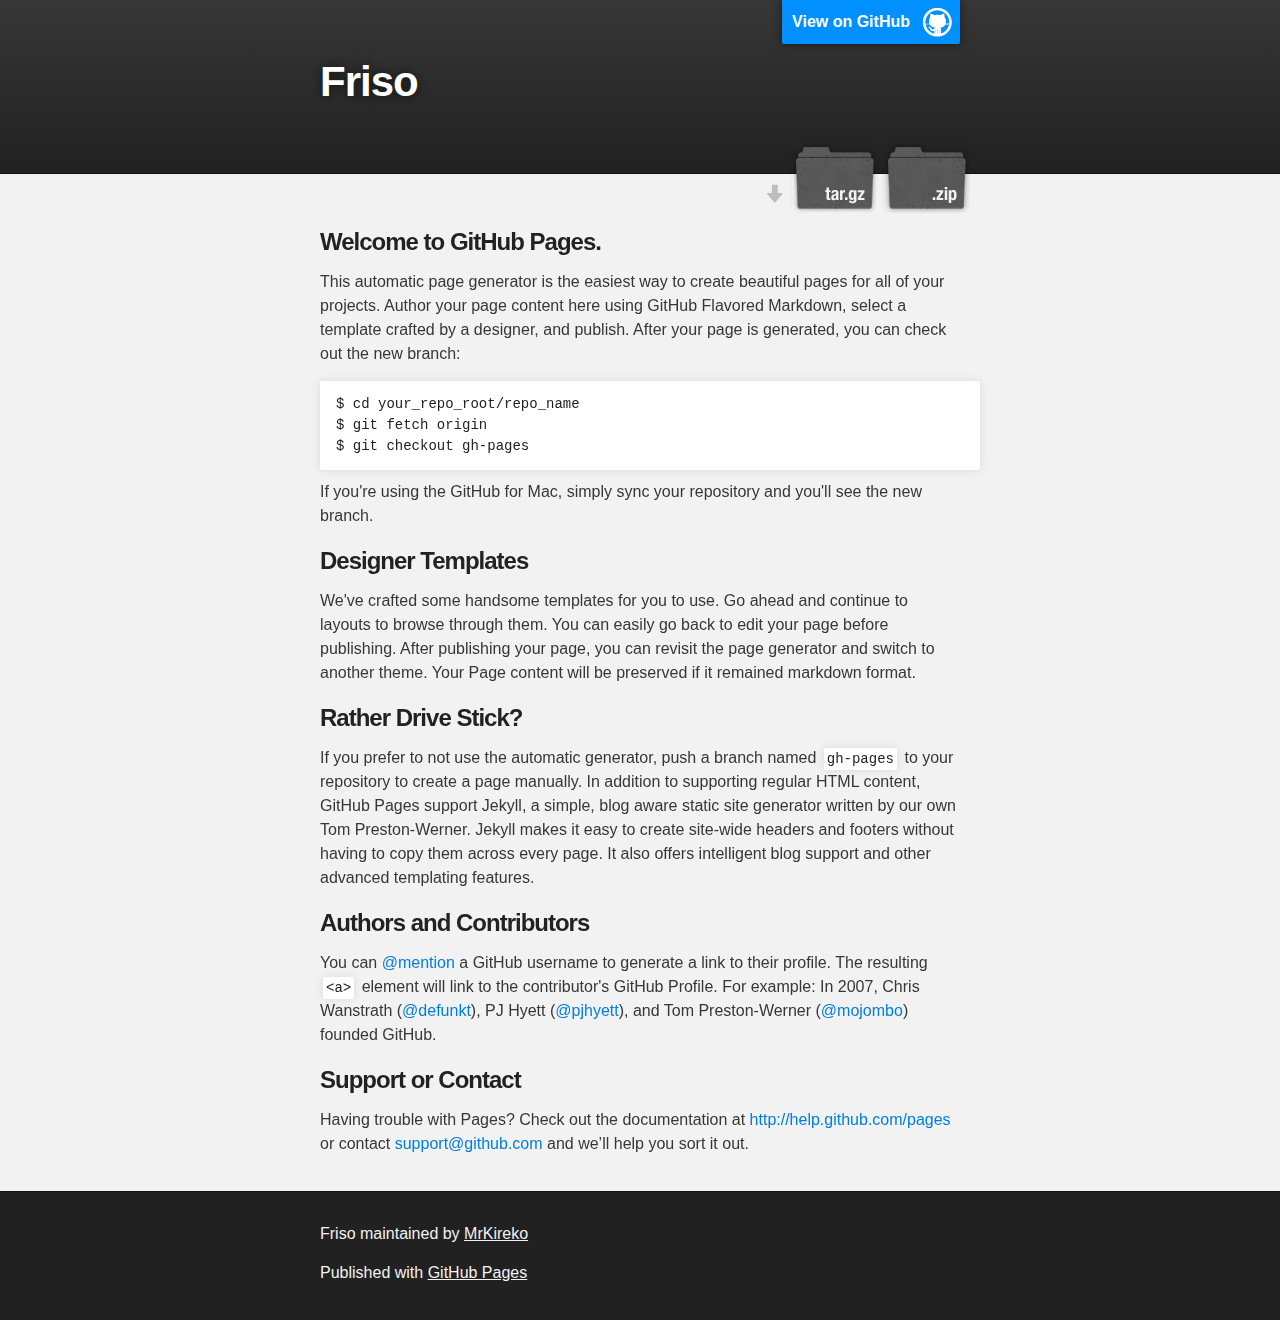
==== index.html @ 65011efc "Create gh-pages branch via GitHub" ====
<!DOCTYPE html>
<html>

  <head>
    <meta charset='utf-8'>
    <meta http-equiv="X-UA-Compatible" content="chrome=1">
    <meta name="description" content="Friso : ">

    <link rel="stylesheet" type="text/css" media="screen" href="stylesheets/stylesheet.css">

    <title>Friso</title>
  </head>

  <body>

    <!-- HEADER -->
    <div id="header_wrap" class="outer">
        <header class="inner">
          <a id="forkme_banner" href="https://github.com/MrKireko/friso">View on GitHub</a>

          <h1 id="project_title">Friso</h1>
          <h2 id="project_tagline"></h2>

            <section id="downloads">
              <a class="zip_download_link" href="https://github.com/MrKireko/friso/zipball/master">Download this project as a .zip file</a>
              <a class="tar_download_link" href="https://github.com/MrKireko/friso/tarball/master">Download this project as a tar.gz file</a>
            </section>
        </header>
    </div>

    <!-- MAIN CONTENT -->
    <div id="main_content_wrap" class="outer">
      <section id="main_content" class="inner">
        <h3>
<a name="welcome-to-github-pages" class="anchor" href="#welcome-to-github-pages"><span class="octicon octicon-link"></span></a>Welcome to GitHub Pages.</h3>

<p>This automatic page generator is the easiest way to create beautiful pages for all of your projects. Author your page content here using GitHub Flavored Markdown, select a template crafted by a designer, and publish. After your page is generated, you can check out the new branch:</p>

<pre><code>$ cd your_repo_root/repo_name
$ git fetch origin
$ git checkout gh-pages
</code></pre>

<p>If you're using the GitHub for Mac, simply sync your repository and you'll see the new branch.</p>

<h3>
<a name="designer-templates" class="anchor" href="#designer-templates"><span class="octicon octicon-link"></span></a>Designer Templates</h3>

<p>We've crafted some handsome templates for you to use. Go ahead and continue to layouts to browse through them. You can easily go back to edit your page before publishing. After publishing your page, you can revisit the page generator and switch to another theme. Your Page content will be preserved if it remained markdown format.</p>

<h3>
<a name="rather-drive-stick" class="anchor" href="#rather-drive-stick"><span class="octicon octicon-link"></span></a>Rather Drive Stick?</h3>

<p>If you prefer to not use the automatic generator, push a branch named <code>gh-pages</code> to your repository to create a page manually. In addition to supporting regular HTML content, GitHub Pages support Jekyll, a simple, blog aware static site generator written by our own Tom Preston-Werner. Jekyll makes it easy to create site-wide headers and footers without having to copy them across every page. It also offers intelligent blog support and other advanced templating features.</p>

<h3>
<a name="authors-and-contributors" class="anchor" href="#authors-and-contributors"><span class="octicon octicon-link"></span></a>Authors and Contributors</h3>

<p>You can <a href="https://github.com/blog/821" class="user-mention">@mention</a> a GitHub username to generate a link to their profile. The resulting <code>&lt;a&gt;</code> element will link to the contributor's GitHub Profile. For example: In 2007, Chris Wanstrath (<a href="https://github.com/defunkt" class="user-mention">@defunkt</a>), PJ Hyett (<a href="https://github.com/pjhyett" class="user-mention">@pjhyett</a>), and Tom Preston-Werner (<a href="https://github.com/mojombo" class="user-mention">@mojombo</a>) founded GitHub.</p>

<h3>
<a name="support-or-contact" class="anchor" href="#support-or-contact"><span class="octicon octicon-link"></span></a>Support or Contact</h3>

<p>Having trouble with Pages? Check out the documentation at <a href="http://help.github.com/pages">http://help.github.com/pages</a> or contact <a href="mailto:support@github.com">support@github.com</a> and we’ll help you sort it out.</p>
      </section>
    </div>

    <!-- FOOTER  -->
    <div id="footer_wrap" class="outer">
      <footer class="inner">
        <p class="copyright">Friso maintained by <a href="https://github.com/MrKireko">MrKireko</a></p>
        <p>Published with <a href="http://pages.github.com">GitHub Pages</a></p>
      </footer>
    </div>

    

  </body>
</html>
---- stylesheets/stylesheet.css ----
/*******************************************************************************
Slate Theme for GitHub Pages
by Jason Costello, @jsncostello
*******************************************************************************/

@import url(pygment_trac.css);

/*******************************************************************************
MeyerWeb Reset
*******************************************************************************/

html, body, div, span, applet, object, iframe,
h1, h2, h3, h4, h5, h6, p, blockquote, pre,
a, abbr, acronym, address, big, cite, code,
del, dfn, em, img, ins, kbd, q, s, samp,
small, strike, strong, sub, sup, tt, var,
b, u, i, center,
dl, dt, dd, ol, ul, li,
fieldset, form, label, legend,
table, caption, tbody, tfoot, thead, tr, th, td,
article, aside, canvas, details, embed,
figure, figcaption, footer, header, hgroup,
menu, nav, output, ruby, section, summary,
time, mark, audio, video {
  margin: 0;
  padding: 0;
  border: 0;
  font: inherit;
  vertical-align: baseline;
}

/* HTML5 display-role reset for older browsers */
article, aside, details, figcaption, figure,
footer, header, hgroup, menu, nav, section {
  display: block;
}

ol, ul {
  list-style: none;
}

table {
  border-collapse: collapse;
  border-spacing: 0;
}

/*******************************************************************************
Theme Styles
*******************************************************************************/

body {
  box-sizing: border-box;
  color:#373737;
  background: #212121;
  font-size: 16px;
  font-family: 'Myriad Pro', Calibri, Helvetica, Arial, sans-serif;
  line-height: 1.5;
  -webkit-font-smoothing: antialiased;
}

h1, h2, h3, h4, h5, h6 {
  margin: 10px 0;
  font-weight: 700;
  color:#222222;
  font-family: 'Lucida Grande', 'Calibri', Helvetica, Arial, sans-serif;
  letter-spacing: -1px;
}

h1 {
  font-size: 36px;
  font-weight: 700;
}

h2 {
  padding-bottom: 10px;
  font-size: 32px;
  background: url('../images/bg_hr.png') repeat-x bottom;
}

h3 {
  font-size: 24px;
}

h4 {
  font-size: 21px;
}

h5 {
  font-size: 18px;
}

h6 {
  font-size: 16px;
}

p {
  margin: 10px 0 15px 0;
}

footer p {
  color: #f2f2f2;
}

a {
  text-decoration: none;
  color: #007edf;
  text-shadow: none;

  transition: color 0.5s ease;
  transition: text-shadow 0.5s ease;
  -webkit-transition: color 0.5s ease;
  -webkit-transition: text-shadow 0.5s ease;
  -moz-transition: color 0.5s ease;
  -moz-transition: text-shadow 0.5s ease;
  -o-transition: color 0.5s ease;
  -o-transition: text-shadow 0.5s ease;
  -ms-transition: color 0.5s ease;
  -ms-transition: text-shadow 0.5s ease;
}

a:hover, a:focus {text-decoration: underline;}

footer a {
  color: #F2F2F2;
  text-decoration: underline;
}

em {
  font-style: italic;
}

strong {
  font-weight: bold;
}

img {
  position: relative;
  margin: 0 auto;
  max-width: 739px;
  padding: 5px;
  margin: 10px 0 10px 0;
  border: 1px solid #ebebeb;

  box-shadow: 0 0 5px #ebebeb;
  -webkit-box-shadow: 0 0 5px #ebebeb;
  -moz-box-shadow: 0 0 5px #ebebeb;
  -o-box-shadow: 0 0 5px #ebebeb;
  -ms-box-shadow: 0 0 5px #ebebeb;
}

p img {
  display: inline;
  margin: 0;
  padding: 0;
  vertical-align: middle;
  text-align: center;
  border: none;
}

pre, code {
  width: 100%;
  color: #222;
  background-color: #fff;

  font-family: Monaco, "Bitstream Vera Sans Mono", "Lucida Console", Terminal, monospace;
  font-size: 14px;

  border-radius: 2px;
  -moz-border-radius: 2px;
  -webkit-border-radius: 2px;
}

pre {
  width: 100%;
  padding: 10px;
  box-shadow: 0 0 10px rgba(0,0,0,.1);
  overflow: auto;
}

code {
  padding: 3px;
  margin: 0 3px;
  box-shadow: 0 0 10px rgba(0,0,0,.1);
}

pre code {
  display: block;
  box-shadow: none;
}

blockquote {
  color: #666;
  margin-bottom: 20px;
  padding: 0 0 0 20px;
  border-left: 3px solid #bbb;
}


ul, ol, dl {
  margin-bottom: 15px
}

ul {
  list-style: inside;
  padding-left: 20px;
}

ol {
  list-style: decimal inside;
  padding-left: 20px;
}

dl dt {
  font-weight: bold;
}

dl dd {
  padding-left: 20px;
  font-style: italic;
}

dl p {
  padding-left: 20px;
  font-style: italic;
}

hr {
  height: 1px;
  margin-bottom: 5px;
  border: none;
  background: url('../images/bg_hr.png') repeat-x center;
}

table {
  border: 1px solid #373737;
  margin-bottom: 20px;
  text-align: left;
 }

th {
  font-family: 'Lucida Grande', 'Helvetica Neue', Helvetica, Arial, sans-serif;
  padding: 10px;
  background: #373737;
  color: #fff;
 }

td {
  padding: 10px;
  border: 1px solid #373737;
 }

form {
  background: #f2f2f2;
  padding: 20px;
}

/*******************************************************************************
Full-Width Styles
*******************************************************************************/

.outer {
  width: 100%;
}

.inner {
  position: relative;
  max-width: 640px;
  padding: 20px 10px;
  margin: 0 auto;
}

#forkme_banner {
  display: block;
  position: absolute;
  top:0;
  right: 10px;
  z-index: 10;
  padding: 10px 50px 10px 10px;
  color: #fff;
  background: url('../images/blacktocat.png') #0090ff no-repeat 95% 50%;
  font-weight: 700;
  box-shadow: 0 0 10px rgba(0,0,0,.5);
  border-bottom-left-radius: 2px;
  border-bottom-right-radius: 2px;
}

#header_wrap {
  background: #212121;
  background: -moz-linear-gradient(top, #373737, #212121);
  background: -webkit-linear-gradient(top, #373737, #212121);
  background: -ms-linear-gradient(top, #373737, #212121);
  background: -o-linear-gradient(top, #373737, #212121);
  background: linear-gradient(top, #373737, #212121);
}

#header_wrap .inner {
  padding: 50px 10px 30px 10px;
}

#project_title {
  margin: 0;
  color: #fff;
  font-size: 42px;
  font-weight: 700;
  text-shadow: #111 0px 0px 10px;
}

#project_tagline {
  color: #fff;
  font-size: 24px;
  font-weight: 300;
  background: none;
  text-shadow: #111 0px 0px 10px;
}

#downloads {
  position: absolute;
  width: 210px;
  z-index: 10;
  bottom: -40px;
  right: 0;
  height: 70px;
  background: url('../images/icon_download.png') no-repeat 0% 90%;
}

.zip_download_link {
  display: block;
  float: right;
  width: 90px;
  height:70px;
  text-indent: -5000px;
  overflow: hidden;
  background: url(../images/sprite_download.png) no-repeat bottom left;
}

.tar_download_link {
  display: block;
  float: right;
  width: 90px;
  height:70px;
  text-indent: -5000px;
  overflow: hidden;
  background: url(../images/sprite_download.png) no-repeat bottom right;
  margin-left: 10px;
}

.zip_download_link:hover {
  background: url(../images/sprite_download.png) no-repeat top left;
}

.tar_download_link:hover {
  background: url(../images/sprite_download.png) no-repeat top right;
}

#main_content_wrap {
  background: #f2f2f2;
  border-top: 1px solid #111;
  border-bottom: 1px solid #111;
}

#main_content {
  padding-top: 40px;
}

#footer_wrap {
  background: #212121;
}



/*******************************************************************************
Small Device Styles
*******************************************************************************/

@media screen and (max-width: 480px) {
  body {
    font-size:14px;
  }

  #downloads {
    display: none;
  }

  .inner {
    min-width: 320px;
    max-width: 480px;
  }

  #project_title {
  font-size: 32px;
  }

  h1 {
    font-size: 28px;
  }

  h2 {
    font-size: 24px;
  }

  h3 {
    font-size: 21px;
  }

  h4 {
    font-size: 18px;
  }

  h5 {
    font-size: 14px;
  }

  h6 {
    font-size: 12px;
  }

  code, pre {
    min-width: 320px;
    max-width: 480px;
    font-size: 11px;
  }

}
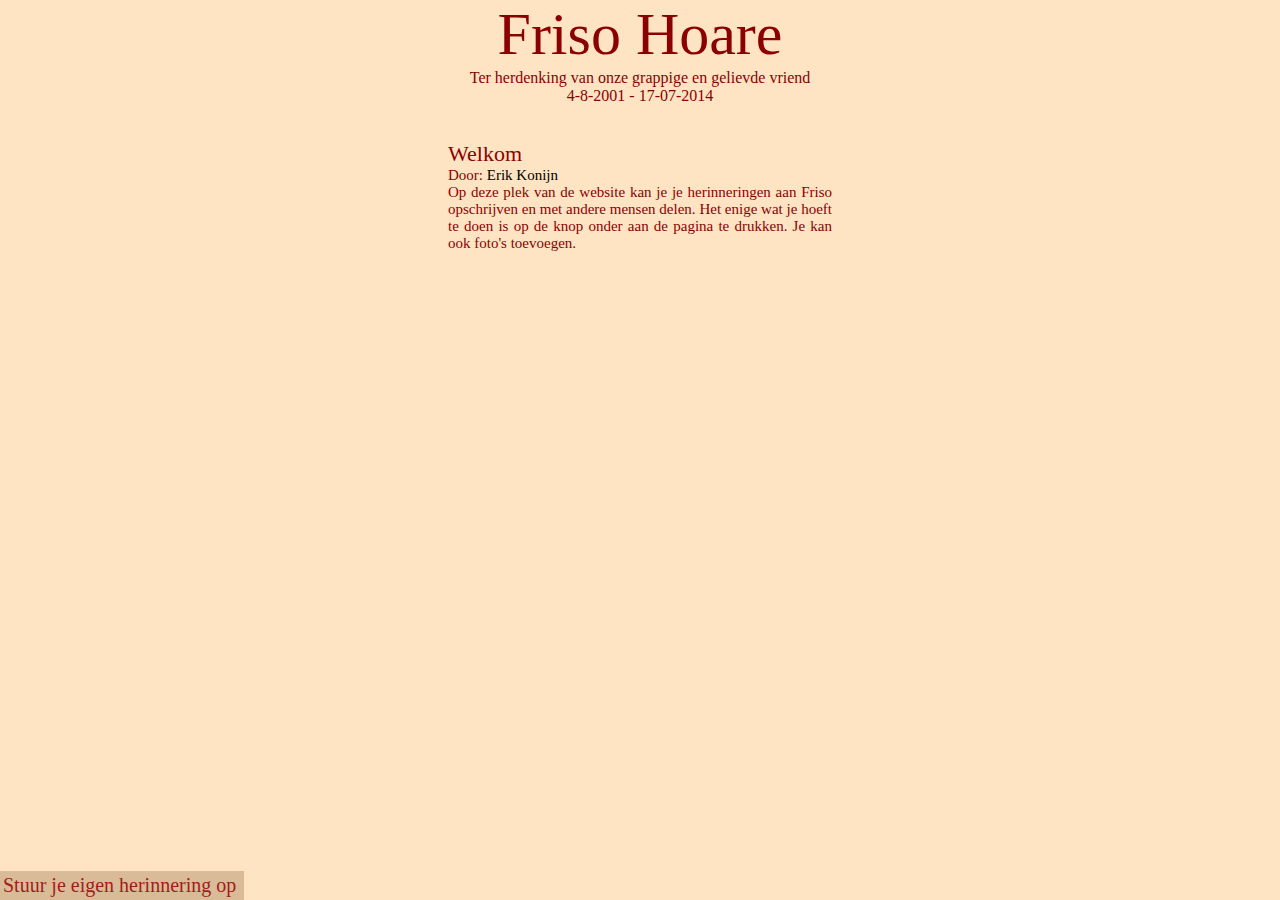
==== commit 38040188: "Full Release" ====
--- a/index.html
+++ b/index.html
@@ -1,79 +1,16 @@
 <!DOCTYPE html>
 <html>
-
-  <head>
-    <meta charset='utf-8'>
-    <meta http-equiv="X-UA-Compatible" content="chrome=1">
-    <meta name="description" content="Friso : ">
-
-    <link rel="stylesheet" type="text/css" media="screen" href="stylesheets/stylesheet.css">
-
-    <title>Friso</title>
-  </head>
-
-  <body>
-
-    <!-- HEADER -->
-    <div id="header_wrap" class="outer">
-        <header class="inner">
-          <a id="forkme_banner" href="https://github.com/MrKireko/friso">View on GitHub</a>
-
-          <h1 id="project_title">Friso</h1>
-          <h2 id="project_tagline"></h2>
-
-            <section id="downloads">
-              <a class="zip_download_link" href="https://github.com/MrKireko/friso/zipball/master">Download this project as a .zip file</a>
-              <a class="tar_download_link" href="https://github.com/MrKireko/friso/tarball/master">Download this project as a tar.gz file</a>
-            </section>
-        </header>
-    </div>
-
-    <!-- MAIN CONTENT -->
-    <div id="main_content_wrap" class="outer">
-      <section id="main_content" class="inner">
-        <h3>
-<a name="welcome-to-github-pages" class="anchor" href="#welcome-to-github-pages"><span class="octicon octicon-link"></span></a>Welcome to GitHub Pages.</h3>
-
-<p>This automatic page generator is the easiest way to create beautiful pages for all of your projects. Author your page content here using GitHub Flavored Markdown, select a template crafted by a designer, and publish. After your page is generated, you can check out the new branch:</p>
-
-<pre><code>$ cd your_repo_root/repo_name
-$ git fetch origin
-$ git checkout gh-pages
-</code></pre>
-
-<p>If you're using the GitHub for Mac, simply sync your repository and you'll see the new branch.</p>
-
-<h3>
-<a name="designer-templates" class="anchor" href="#designer-templates"><span class="octicon octicon-link"></span></a>Designer Templates</h3>
-
-<p>We've crafted some handsome templates for you to use. Go ahead and continue to layouts to browse through them. You can easily go back to edit your page before publishing. After publishing your page, you can revisit the page generator and switch to another theme. Your Page content will be preserved if it remained markdown format.</p>
-
-<h3>
-<a name="rather-drive-stick" class="anchor" href="#rather-drive-stick"><span class="octicon octicon-link"></span></a>Rather Drive Stick?</h3>
-
-<p>If you prefer to not use the automatic generator, push a branch named <code>gh-pages</code> to your repository to create a page manually. In addition to supporting regular HTML content, GitHub Pages support Jekyll, a simple, blog aware static site generator written by our own Tom Preston-Werner. Jekyll makes it easy to create site-wide headers and footers without having to copy them across every page. It also offers intelligent blog support and other advanced templating features.</p>
-
-<h3>
-<a name="authors-and-contributors" class="anchor" href="#authors-and-contributors"><span class="octicon octicon-link"></span></a>Authors and Contributors</h3>
-
-<p>You can <a href="https://github.com/blog/821" class="user-mention">@mention</a> a GitHub username to generate a link to their profile. The resulting <code>&lt;a&gt;</code> element will link to the contributor's GitHub Profile. For example: In 2007, Chris Wanstrath (<a href="https://github.com/defunkt" class="user-mention">@defunkt</a>), PJ Hyett (<a href="https://github.com/pjhyett" class="user-mention">@pjhyett</a>), and Tom Preston-Werner (<a href="https://github.com/mojombo" class="user-mention">@mojombo</a>) founded GitHub.</p>
-
-<h3>
-<a name="support-or-contact" class="anchor" href="#support-or-contact"><span class="octicon octicon-link"></span></a>Support or Contact</h3>
-
-<p>Having trouble with Pages? Check out the documentation at <a href="http://help.github.com/pages">http://help.github.com/pages</a> or contact <a href="mailto:support@github.com">support@github.com</a> and we’ll help you sort it out.</p>
-      </section>
-    </div>
-
-    <!-- FOOTER  -->
-    <div id="footer_wrap" class="outer">
-      <footer class="inner">
-        <p class="copyright">Friso maintained by <a href="https://github.com/MrKireko">MrKireko</a></p>
-        <p>Published with <a href="http://pages.github.com">GitHub Pages</a></p>
-      </footer>
-    </div>
-
+<head>
+    <title>Nagedachtenis Friso Hoare</title>
+    <script type="text/javascript" src="jquery.js"></script>
+    <link rel="stylesheet" type="text/css" href="style.css">
+</head>
+<body>
+    <p id="title">Friso Hoare</p>
+    <p>Ter herdenking van onze grappige en gelievde vriend</p>
+    <p id="subtitle">4-8-2001 - 17-07-2014</p><br><br>
+    <iframe id="ifr" src="text/txt1.html" scrolling="no" onload="resizeIframe(this);"></iframe>
     
-
-  </body>
-</html>
+    <p id="submit"><a href="mailto:frisoher@mail.com?subject=Herinnering">Stuur je eigen herinnering op</a></p>
+</body>
+</html>--- a/style.css
+++ b/style.css
@@ -0,0 +1,53 @@
+* {
+    margin: 0;
+    padding: 0;
+}
+
+body {
+    background-color: bisque;
+}
+
+#title {
+    font-size: 60px;
+}
+
+p {
+    font-family: cursive;
+    color: darkred;
+    text-align: center;
+}
+
+a {
+    text-decoration: none;
+    color: #a51c1c;
+    font-size: 20px;
+}
+
+a:hover {
+    color: #c73636;
+/*    font-weight: 600;*/
+    font-size: 21px;
+}
+
+#ifr {
+    margin-left: 35%;
+    width: 30%;
+    border: none;
+}
+
+#submit {
+    bottom: 0px;
+    position: fixed;
+    text-align: center;
+    background-color: #d9bb97;
+    padding: 3px;
+    padding-right: 8px;
+    cursor: pointer;
+    font-size: 20px;
+}
+
+#submit:hover {
+    background-color: #e3c8a8;
+    color: #a01313;
+    font-size: 20px;
+}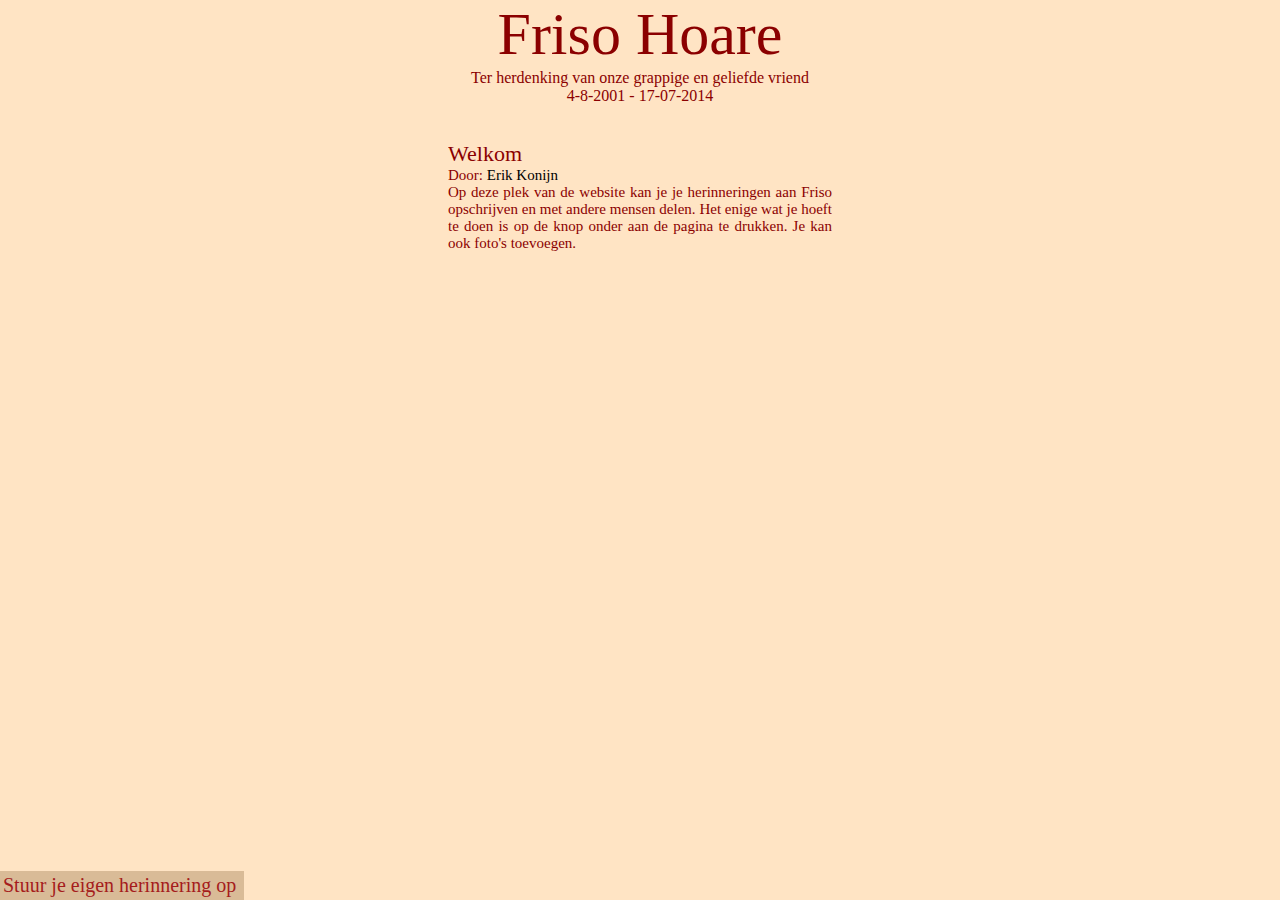
==== commit 82d6c9ed: "spelling" ====
--- a/index.html
+++ b/index.html
@@ -7,10 +7,10 @@
 </head>
 <body>
     <p id="title">Friso Hoare</p>
-    <p>Ter herdenking van onze grappige en gelievde vriend</p>
+    <p>Ter herdenking van onze grappige en geliefde vriend</p>
     <p id="subtitle">4-8-2001 - 17-07-2014</p><br><br>
     <iframe id="ifr" src="text/txt1.html" scrolling="no" onload="resizeIframe(this);"></iframe>
     
     <p id="submit"><a href="mailto:frisoher@mail.com?subject=Herinnering">Stuur je eigen herinnering op</a></p>
 </body>
-</html>+</html>
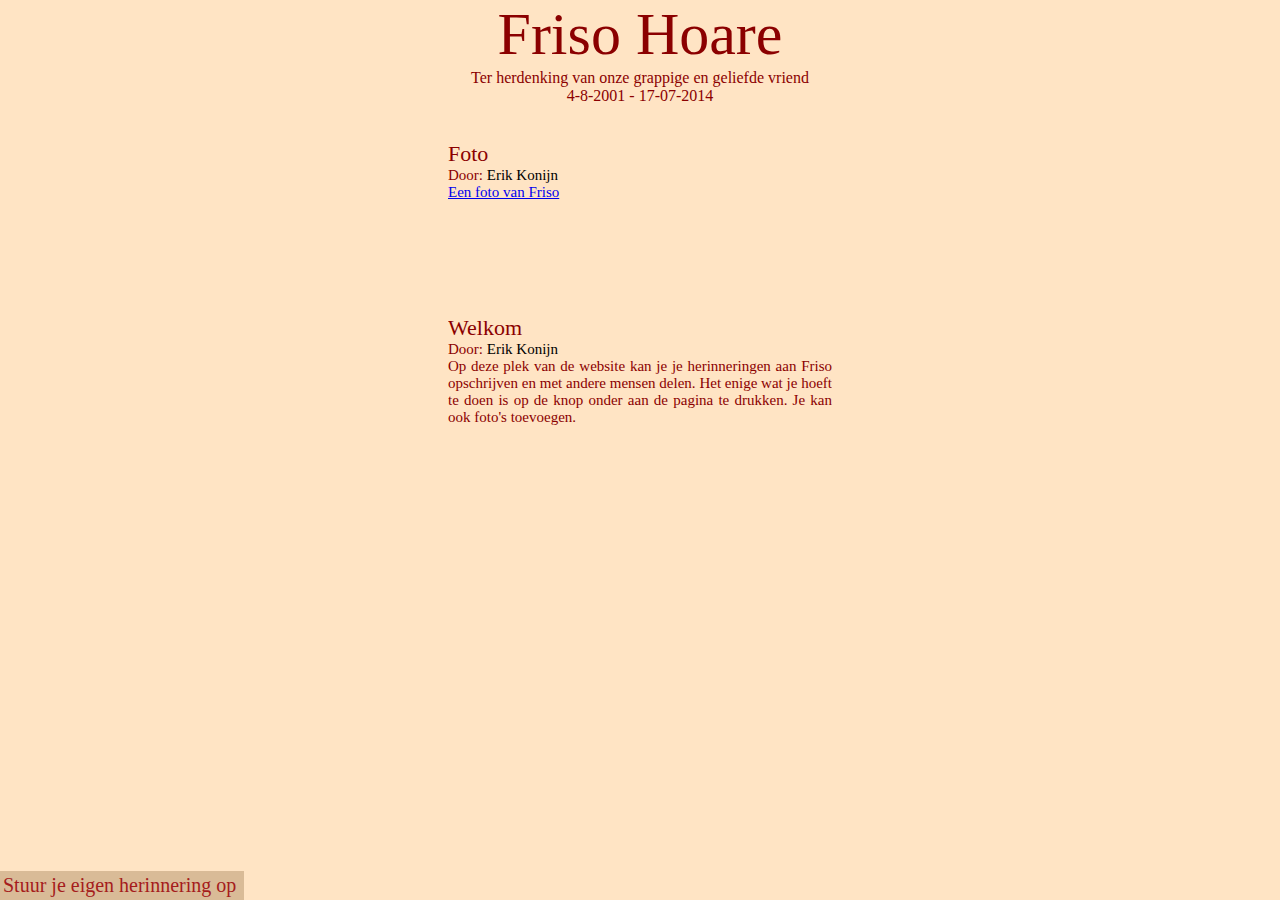
==== commit 47672b17: "post" ====
--- a/index.html
+++ b/index.html
@@ -1,7 +1,7 @@
 <!DOCTYPE html>
 <html>
 <head>
-    <title>Nagedachtenis Friso Hoare</title>
+    <title>Herinneringen aan Friso Hoare</title>
     <script type="text/javascript" src="jquery.js"></script>
     <link rel="stylesheet" type="text/css" href="style.css">
 </head>
@@ -9,6 +9,7 @@
     <p id="title">Friso Hoare</p>
     <p>Ter herdenking van onze grappige en geliefde vriend</p>
     <p id="subtitle">4-8-2001 - 17-07-2014</p><br><br>
+    <iframe id="ifr" src="text/txt2.html" scrolling="no" onload="resizeIframe(this);"></iframe>
     <iframe id="ifr" src="text/txt1.html" scrolling="no" onload="resizeIframe(this);"></iframe>
     
     <p id="submit"><a href="mailto:frisoher@mail.com?subject=Herinnering">Stuur je eigen herinnering op</a></p>
--- a/style.css
+++ b/style.css
@@ -33,6 +33,7 @@
     margin-left: 35%;
     width: 30%;
     border: none;
+    margin-bottom: 20px;
 }
 
 #submit {
